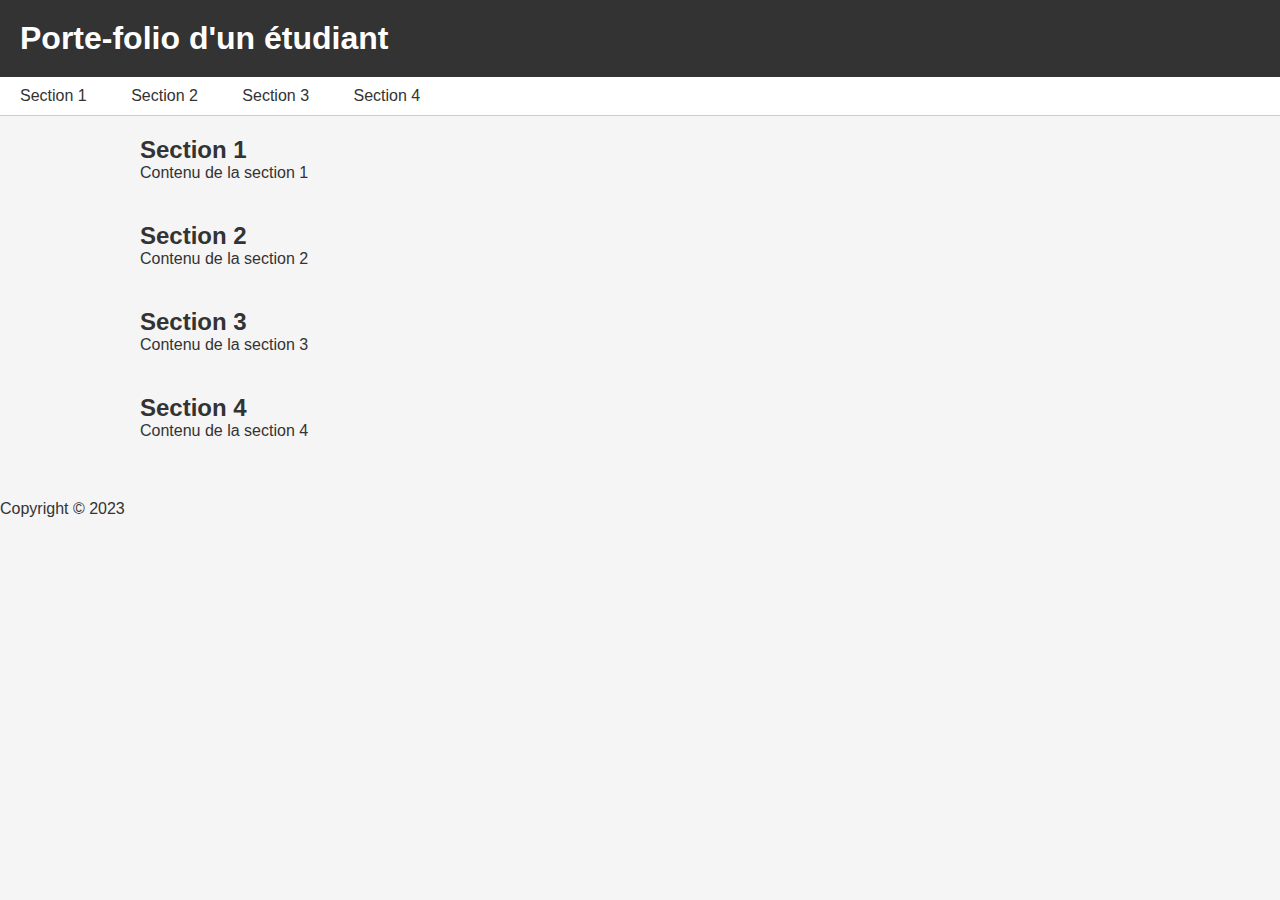
==== index.html @ c97757bf "Add files via upload" ====
<!DOCTYPE html>
<html>
  <head>
    <meta charset="utf-8">
    <title>Mon cul</title>
    <link rel="stylesheet" type="text/css" href="css/style.css">
  </head>
  <body>
    <header>
      <h1>Porte-folio d'un étudiant</h1>
    </header>
    <nav>
      <ul>
        <li><a href="#section1">Section 1</a></li>
        <li><a href="#section2">Section 2</a></li>
        <li><a href="#section3">Section 3</a></li>
        <li><a href="#section4">Section 4</a></li>
      </ul>
    </nav>
    <main>
      <section id="section1">
        <h2>Section 1</h2>
        <p>Contenu de la section 1</p>
      </section>
      <section id="section2">
        <h2>Section 2</h2>
        <p>Contenu de la section 2</p>
      </section>
      <section id="section3">
        <h2>Section 3</h2>
        <p>Contenu de la section 3</p>
      </section>
      <section id="section4">
        <h2>Section 4</h2>
        <p>Contenu de la section 4</p>
      </section>
    </main>
    <footer>
      <p>Copyright © 2023</p>
    </footer>
  </body>
</html>
---- css/style.css ----
/* Réinitialiser les marges et les rembourrages par défaut */
* {
    margin: 0;
    padding: 0;
  }
  
  /* Appliquer un fond et des couleurs de texte */
  body {
    background-color: #F5F5F5;
    color: #333333;
    font-family: Arial, sans-serif;
  }
  
  /* En-tête */
  header {
    background-color: #333333;
    color: #FFFFFF;
    padding: 20px;
  }
  
  /* Navigation */
  nav {
    background-color: #FFFFFF;
    border-bottom: 1px solid #CCCCCC;
  }
  
  nav ul {
    list-style: none;
    margin: 0;
    padding: 0;
  }
  
  nav li {
    display: inline-block;
  }
  
  nav a {
    display: block;
    padding: 10px 20px;
    text-decoration: none;
    color: #333333;
  }
  
  nav a:hover {
    background-color: #F5F5F5;
  }
  
  /* Contenu principal */
  main {
    max-width: 1000px;
    margin: 0 auto;
    padding: 20px;
  }
  
  section {
    margin-bottom: 40px;
  }
  
  section h2 {
    font-size: 24px;
    margin-bottom: 10
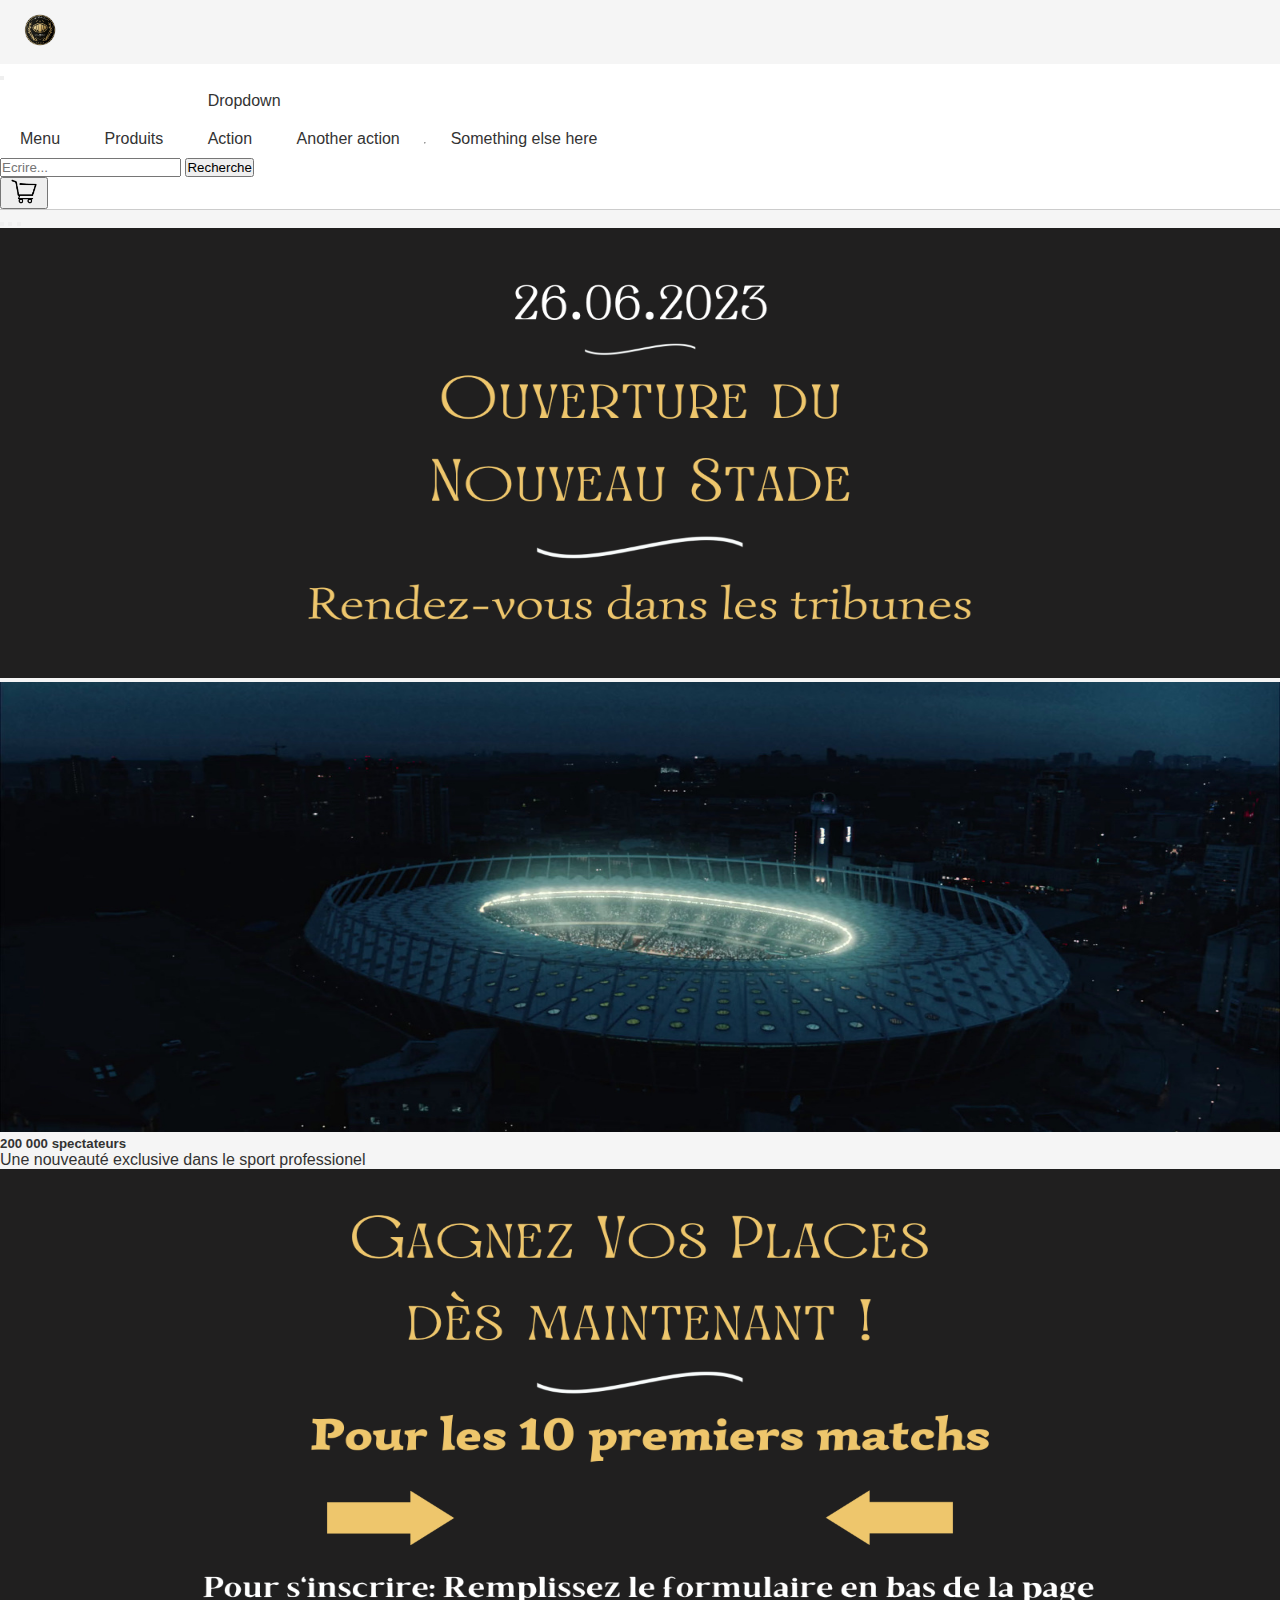
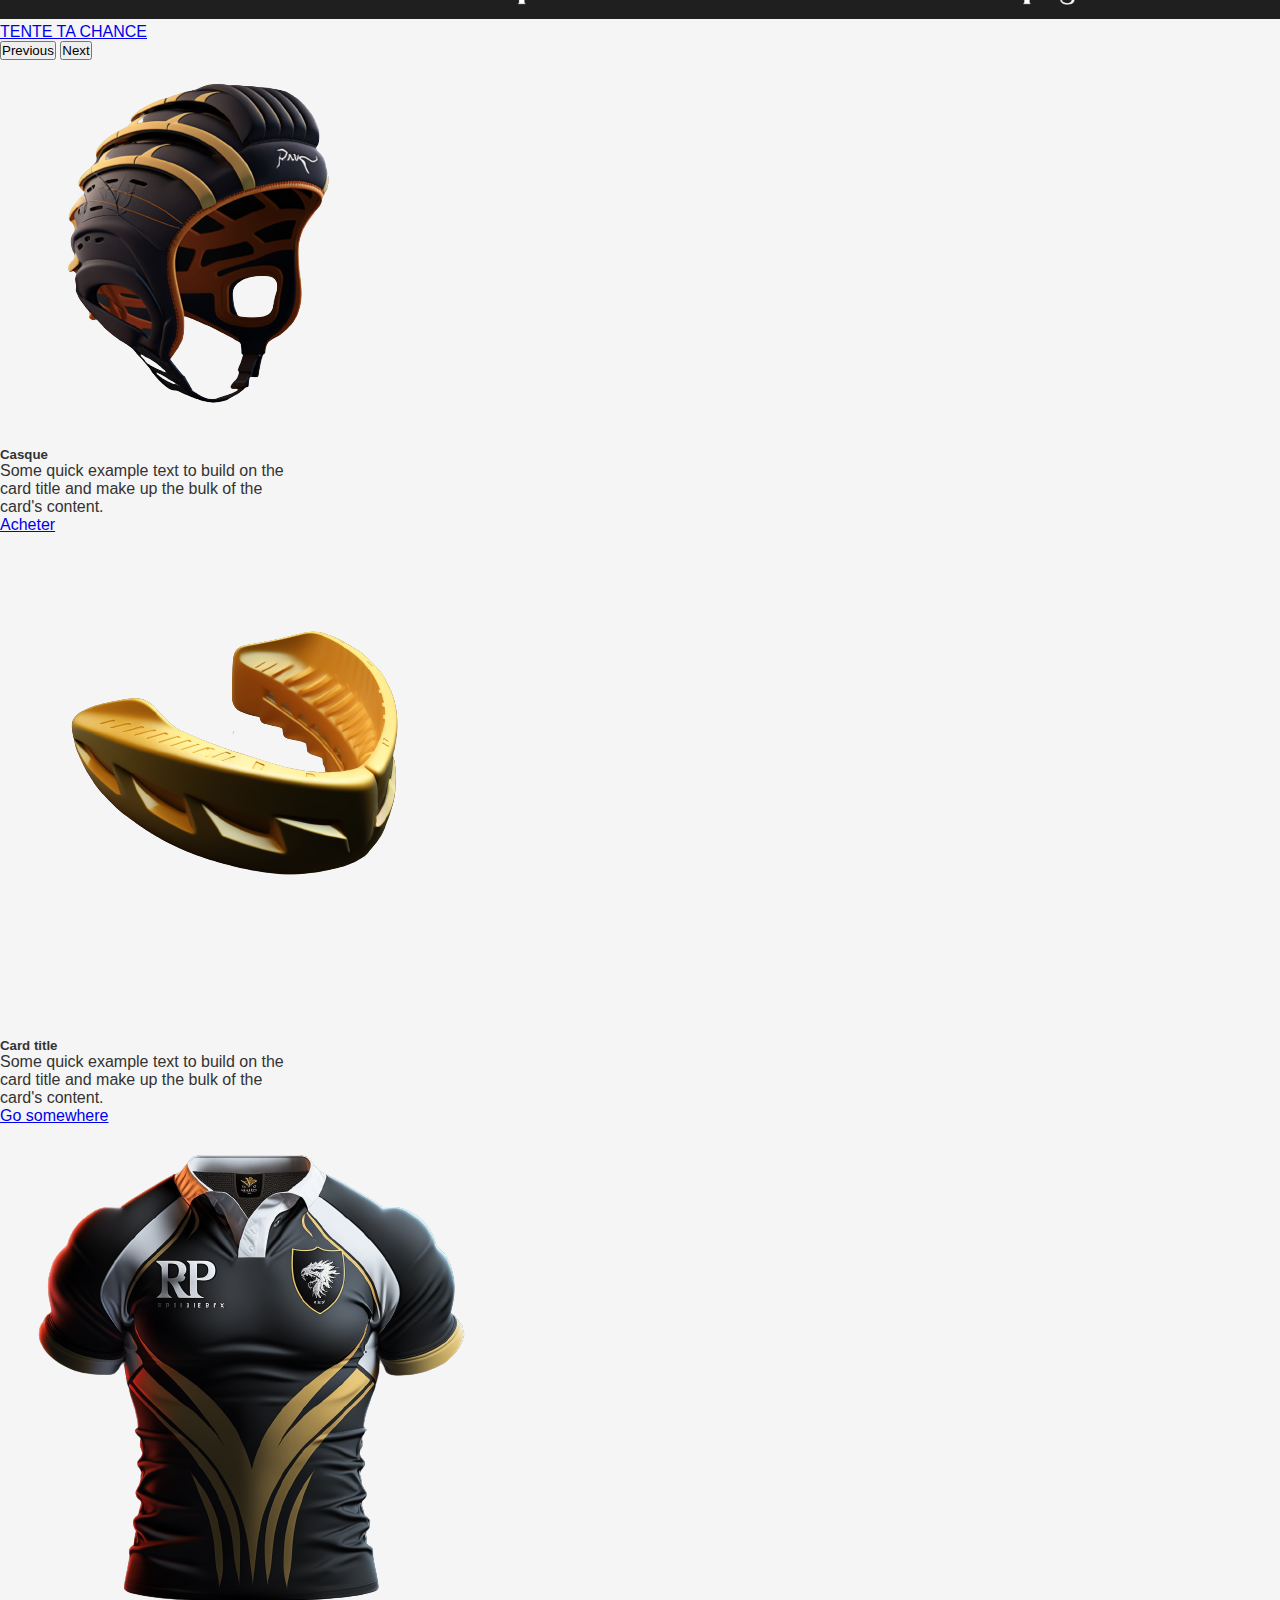
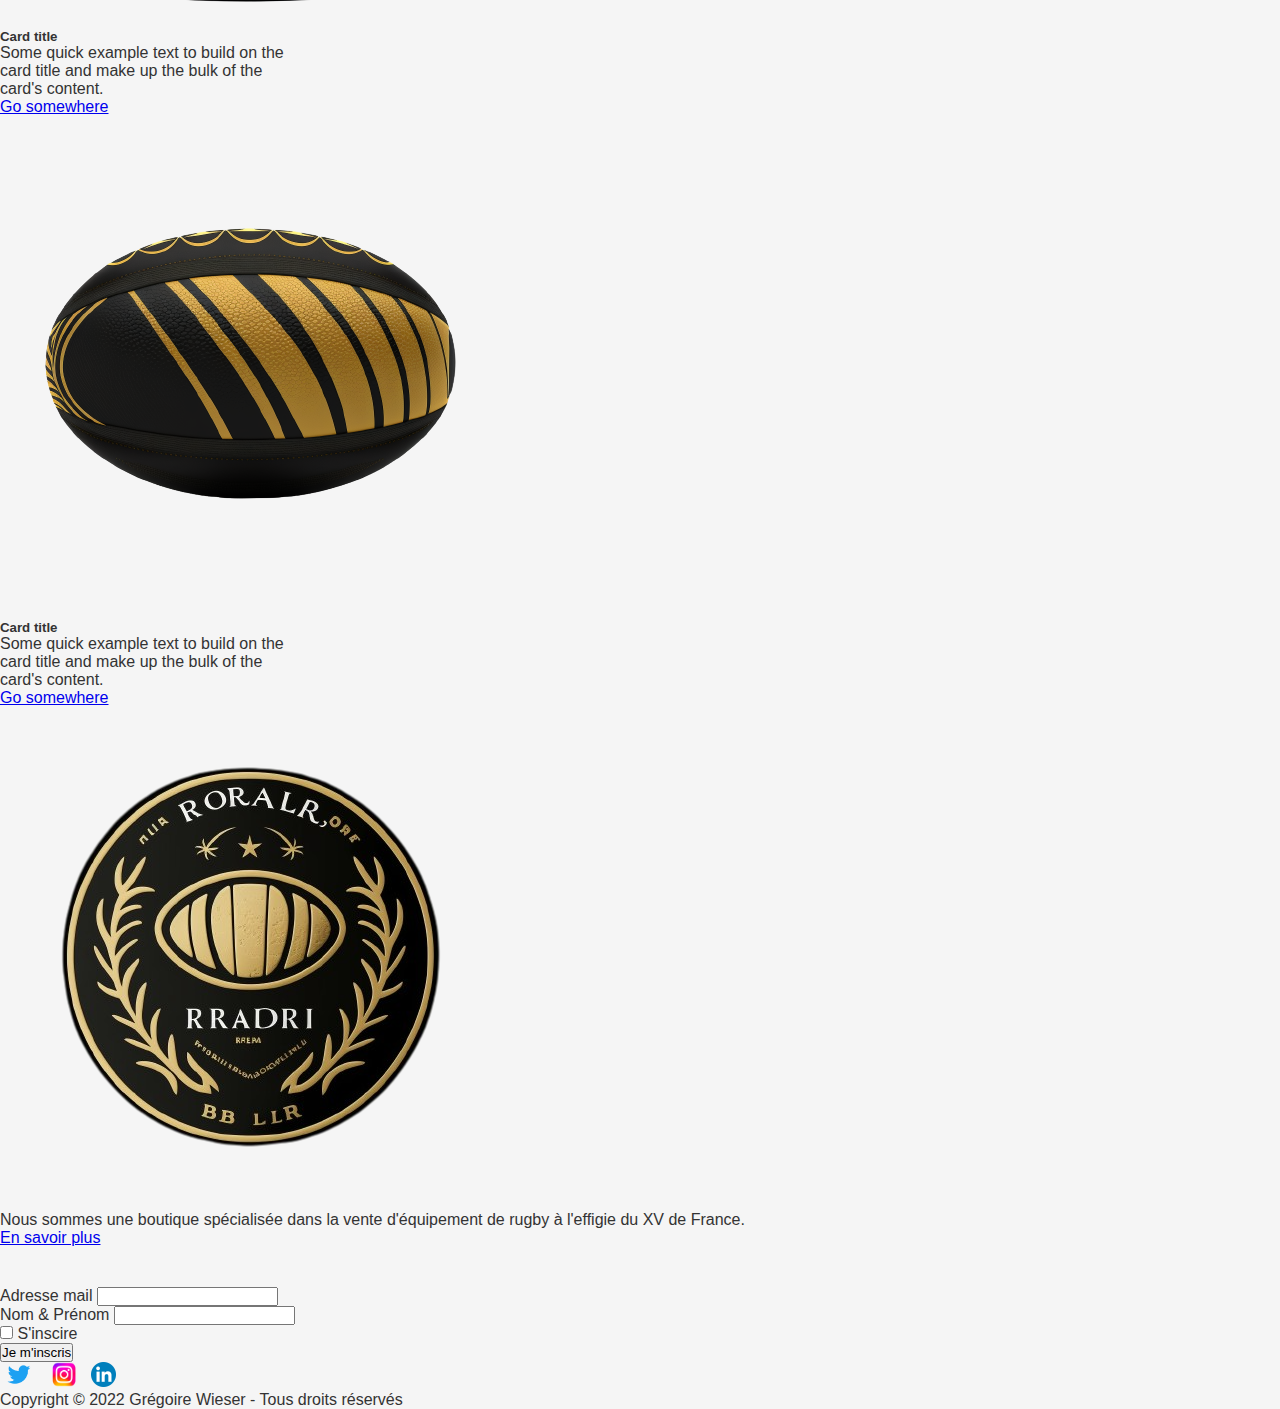
==== commit 36cceb92: "Add files via upload" ====
--- a/index.html
+++ b/index.html
@@ -1,42 +1,153 @@
 <!DOCTYPE html>
-<html>
-  <head>
-    <meta charset="utf-8">
-    <title>Mon cul</title>
-    <link rel="stylesheet" type="text/css" href="css/style.css">
-  </head>
-  <body>
-    <header>
-      <h1>Porte-folio d'un étudiant</h1>
-    </header>
-    <nav>
-      <ul>
-        <li><a href="#section1">Section 1</a></li>
-        <li><a href="#section2">Section 2</a></li>
-        <li><a href="#section3">Section 3</a></li>
-        <li><a href="#section4">Section 4</a></li>
-      </ul>
-    </nav>
-    <main>
-      <section id="section1">
-        <h2>Section 1</h2>
-        <p>Contenu de la section 1</p>
-      </section>
-      <section id="section2">
-        <h2>Section 2</h2>
-        <p>Contenu de la section 2</p>
-      </section>
-      <section id="section3">
-        <h2>Section 3</h2>
-        <p>Contenu de la section 3</p>
-      </section>
-      <section id="section4">
-        <h2>Section 4</h2>
-        <p>Contenu de la section 4</p>
-      </section>
-    </main>
-    <footer>
-      <p>Copyright © 2023</p>
-    </footer>
-  </body>
-</html>
+<html lang="en">
+<head>
+    <meta charset="UTF-8">
+    <meta http-equiv="X-UA-Compatible" content="IE=edge">
+    <meta name="viewport" content="width=device-width, initial-scale=1.0">
+    <title>Équipement de rugby</title>
+    <link href="https://cdn.jsdelivr.net/npm/bootstrap@5.3.0-alpha2/dist/css/bootstrap.min.css" rel="stylesheet" integrity="sha384-aFq/bzH65dt+w6FI2ooMVUpc+21e0SRygnTpmBvdBgSdnuTN7QbdgL+OapgHtvPp" crossorigin="anonymous">
+    <link rel="stylesheet" href="css/style.css">
+</head>
+<body>
+  <nav class="navbar navbar-expand-lg barnav couleur">
+    <div class="container-fluid">
+      <a class="navbar-brand" href="index.html">
+        <img src="img/logo.png" height="40px" alt="...">
+      </a>
+      <button class="navbar-toggler" type="button" data-bs-toggle="collapse" data-bs-target="#navbarSupportedContent" aria-controls="navbarSupportedContent" aria-expanded="false" aria-label="Toggle navigation">
+        <span class="navbar-toggler-icon"></span>
+      </button>
+      <div class="collapse navbar-collapse" id="navbarSupportedContent">
+        <ul class="navbar-nav me-auto mb-2 mb-lg-0">
+          <li class="nav-item">
+            <a class="nav-link active" aria-current="page" href="#">Menu</a>
+          </li>
+          <li class="nav-item">
+            <a class="nav-link" href="#">Produits</a>
+          </li>
+          <li class="nav-item dropdown">
+            <a class="nav-link dropdown-toggle" href="#" role="button" data-bs-toggle="dropdown" aria-expanded="false">
+              Dropdown
+            </a>
+            <ul class="dropdown-menu">
+              <li><a class="dropdown-item" href="#">Action</a></li>
+              <li><a class="dropdown-item" href="#">Another action</a></li>
+              <li><hr class="dropdown-divider"></li>
+              <li><a class="dropdown-item" href="#">Something else here</a></li>
+            </ul>
+          </li>
+        </ul>
+        <form class="d-flex" role="search">
+          <input class="form-control me-2" type="search" placeholder="Ecrire..." aria-label="Search">
+          <button class="btn red" type="submit">Recherche</button>
+        </form>
+        <button type="button" class="btn shop btn-outline-danger"><img src="img/shop.png" height="25px" alt="..."></button>
+      </div>
+    </div>
+  </nav>
+          <div class="titre">
+            <div id="carouselExampleCaptions" class="carousel slide">
+                <div class="carousel-indicators">
+                  <button type="button" data-bs-target="#carouselExampleCaptions" data-bs-slide-to="0" class="active" aria-current="true" aria-label="Slide 1"></button>
+                  <button type="button" data-bs-target="#carouselExampleCaptions" data-bs-slide-to="1" aria-label="Slide 2"></button>
+                  <button type="button" data-bs-target="#carouselExampleCaptions" data-bs-slide-to="2" aria-label="Slide 3"></button>
+                </div>
+                <div class="carousel-inner imageCaroussel">
+                  <div class="carousel-item active">
+                    <img src="img/stade.png" width="100%" height="450px" alt="...">
+                    <div class="carousel-caption d-none d-md-block">
+                    </div>
+                  </div>
+                  <div class="carousel-item">
+                    <img src="img/stade2.jpg" width="100%" height="450px" alt="...">
+                    <div class="carousel-caption d-none d-md-block textCarousel">
+                      <h5>200 000 spectateurs</h5>
+                      <p>Une nouveauté exclusive dans le sport professionel</p>
+                    </div>
+                  </div>
+                  <div class="carousel-item">
+                    <img src="img/stade3.png" width="100%" height="450px" alt="...">
+                    <div class="carousel-caption d-none d-md-block">
+                      <a href="..." type="button" class="btn btn-outline clique">TENTE TA CHANCE</a>
+                    </div>
+                  </div>
+                </div>
+                <button class="carousel-control-prev" type="button" data-bs-target="#carouselExampleCaptions" data-bs-slide="prev">
+                  <span class="carousel-control-prev-icon" aria-hidden="true"></span>
+                  <span class="visually-hidden">Previous</span>
+                </button>
+                <button class="carousel-control-next" type="button" data-bs-target="#carouselExampleCaptions" data-bs-slide="next">
+                  <span class="carousel-control-next-icon" aria-hidden="true"></span>
+                  <span class="visually-hidden">Next</span>
+                </button>
+              </div>
+        </div>
+    <div class="container centre">
+        <div class="row justify-content-around">
+            <div class="card" style="width: 18rem;">
+                <img src="img/casque/casquev2.png" class="card-img-top" alt="...">
+                <div class="card-body">
+                  <h5 class="card-title">Casque</h5>
+                  <p class="card-text">Some quick example text to build on the card title and make up the bulk of the card's content.</p>
+                  <a href="casque.html" class="btn btn-primary red2">Acheter</a>
+                </div>
+              </div>
+              <div class="card" style="width: 18rem;">
+                <img src="img/dent/dent.png" class="card-img-top" alt="...">
+                <div class="card-body">
+                  <h5 class="card-title">Card title</h5>
+                  <p class="card-text">Some quick example text to build on the card title and make up the bulk of the card's content.</p>
+                  <a href="#" class="btn btn-primary red2">Go somewhere</a>
+                </div>
+              </div>
+              <div class="card" style="width: 18rem;">
+                <img src="img/maillot/maillot.png" class="card-img-top" alt="...">
+                <div class="card-body">
+                  <h5 class="card-title">Card title</h5>
+                  <p class="card-text">Some quick example text to build on the card title and make up the bulk of the card's content.</p>
+                  <a href="#" class="btn btn-primary red2">Go somewhere</a>
+                </div>
+              </div>
+              <div class="card" style="width: 18rem;">
+                <img src="img/ballon/ballon.png" class="card-img-top" alt="...">
+                <div class="card-body">
+                  <h5 class="card-title">Card title</h5>
+                  <p class="card-text">Some quick example text to build on the card title and make up the bulk of the card's content.</p>
+                  <a href="#" class="btn btn-primary red2">Go somewhere</a>
+                </div>
+              </div>
+            </div>
+        </div>
+        <section class="about">
+            <div class="container">
+              <img src="img/logo.png" alt="Logo de la boutique">
+              <p>Nous sommes une boutique spécialisée dans la vente d'équipement de rugby à l'effigie du XV de France.</p>
+              <a href="#" class="cta">En savoir plus</a>
+            </div>
+          </section>
+<div class="contact">
+    <form>
+      <div class="mb-3">
+        <label for="exampleInputEmail1" class="form-label">Adresse mail</label>
+        <input type="email" class="form-control" id="exampleInputEmail1" aria-describedby="emailHelp">
+      </div>
+      <div class="mb-3">
+        <label for="exampleInputPassword1" class="form-label">Nom & Prénom</label>
+        <input type="password" class="form-control" id="exampleInputPassword1">
+      </div>
+      <div class="mb-3 form-check">
+        <input type="checkbox" class="form-check-input" id="exampleCheck1">
+        <label class="form-check-label" for="exampleCheck1">S'inscire</label>
+      </div>
+      <button class="gold btn" type="submit">Je m'inscris</button>
+  </form>
+</div>
+<div class="copyright">
+  <a href="https://twitter.com/PoilsDurs" type="button" class="btn btn-outline"><img src="img/réseaux/twitter.png" height="25px" alt="..."></a>
+  <a href="https://www.instagram.com/gregoire_wsr" type="button" class="btn btn-outline"><img src="img/réseaux/insta.png" height="25px" alt="..."></a>
+  <a href="https://www.linkedin.com/in/grégoire-wieser-187266252" type="button" class="btn btn-outline"><img src="img/réseaux/linkdin.png" height="25px" alt="..."></a>
+  <p>Copyright © 2022 Grégoire Wieser - Tous droits réservés</p>
+</div>
+    <script src="https://cdn.jsdelivr.net/npm/bootstrap@5.3.0-alpha2/dist/js/bootstrap.bundle.min.js" integrity="sha384-qKXV1j0HvMUeCBQ+QVp7JcfGl760yU08IQ+GpUo5hlbpg51QRiuqHAJz8+BrxE/N" crossorigin="anonymous"></script>
+</body>
+</html>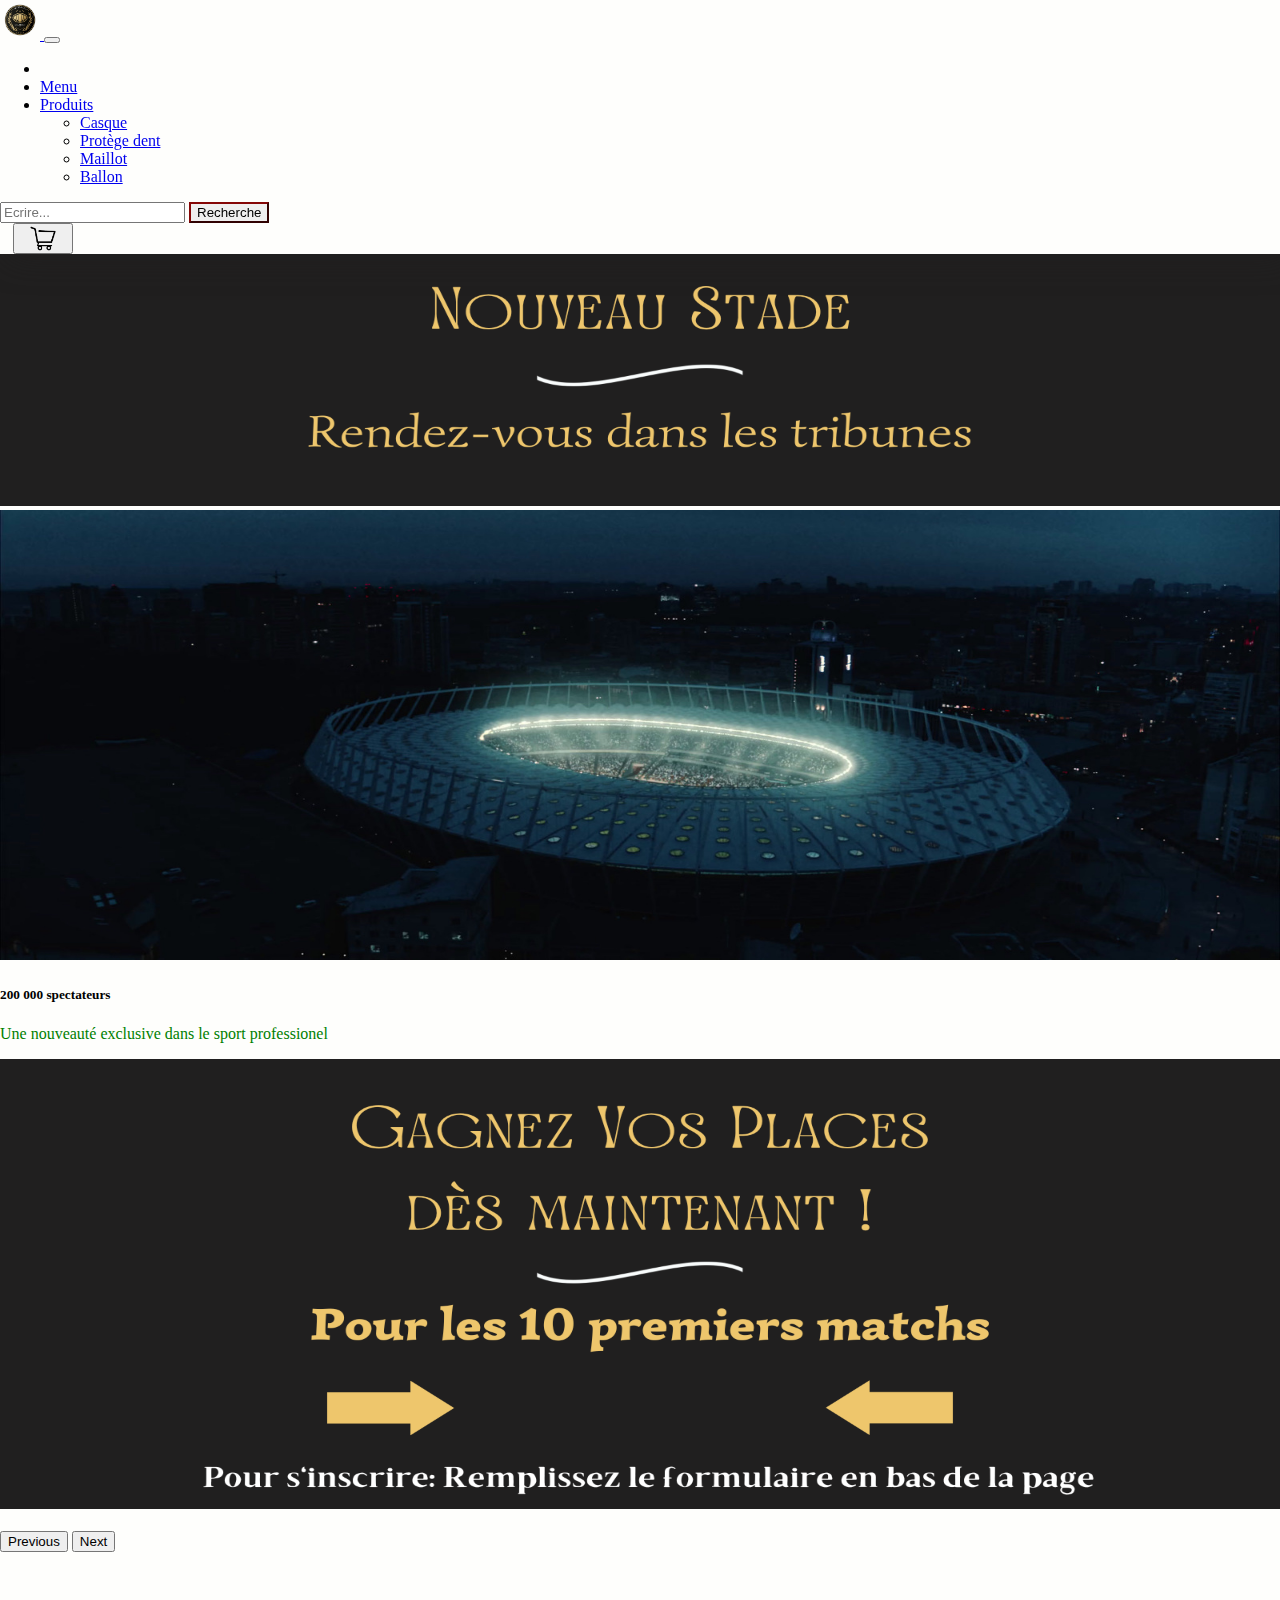
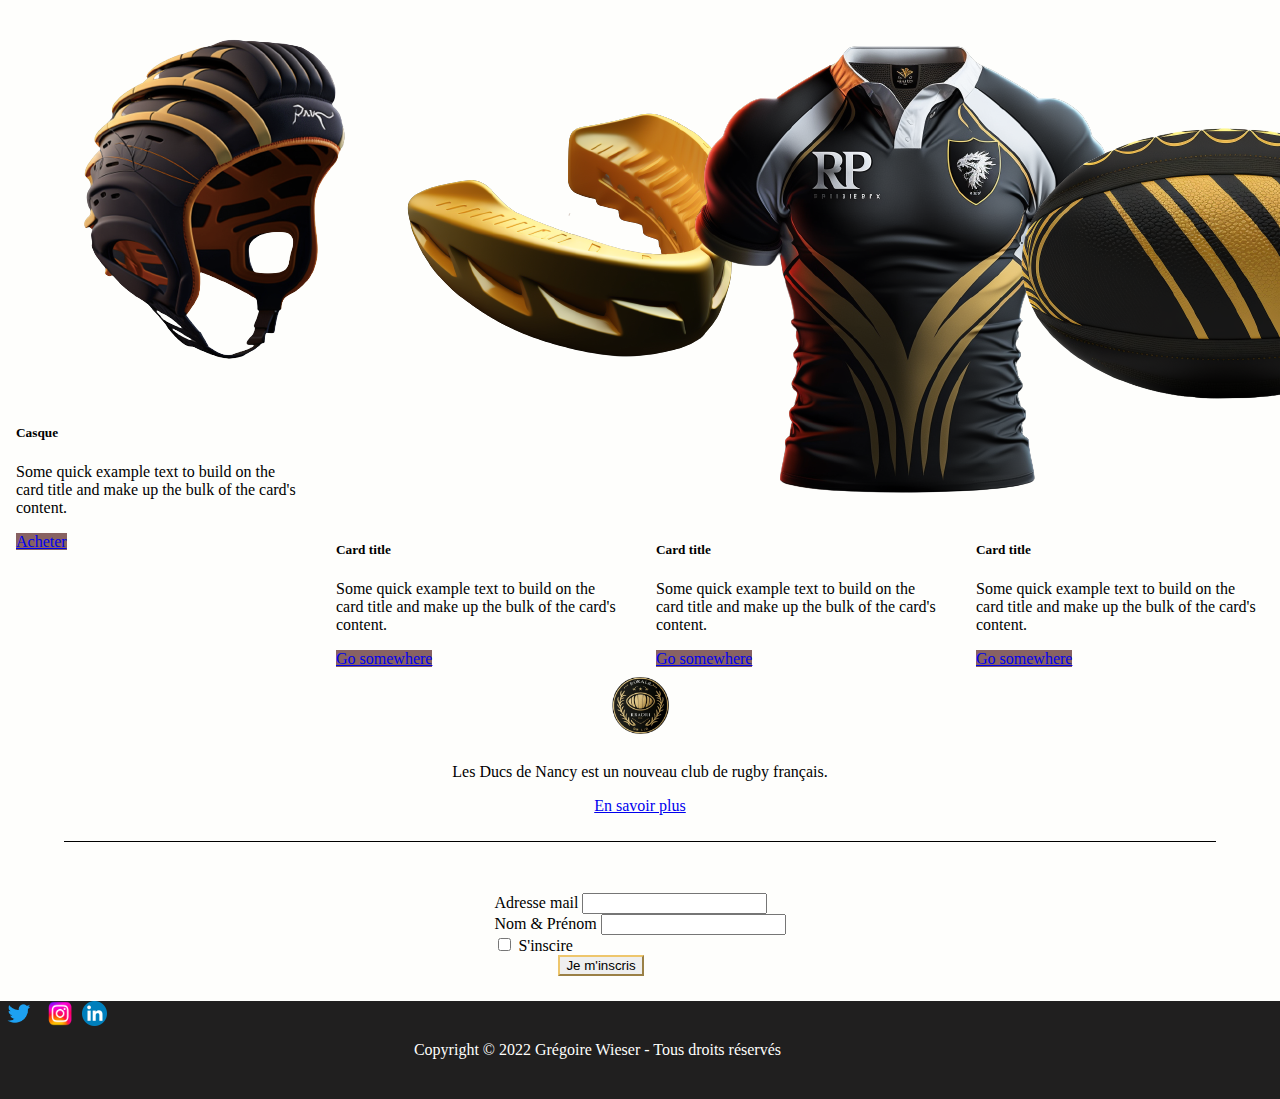
==== commit 945059a2: "Add files via upload" ====
--- a/index.html
+++ b/index.html
@@ -1,153 +1,152 @@
-<!DOCTYPE html>
-<html lang="en">
-<head>
-    <meta charset="UTF-8">
-    <meta http-equiv="X-UA-Compatible" content="IE=edge">
-    <meta name="viewport" content="width=device-width, initial-scale=1.0">
-    <title>Équipement de rugby</title>
-    <link href="https://cdn.jsdelivr.net/npm/bootstrap@5.3.0-alpha2/dist/css/bootstrap.min.css" rel="stylesheet" integrity="sha384-aFq/bzH65dt+w6FI2ooMVUpc+21e0SRygnTpmBvdBgSdnuTN7QbdgL+OapgHtvPp" crossorigin="anonymous">
-    <link rel="stylesheet" href="css/style.css">
-</head>
-<body>
-  <nav class="navbar navbar-expand-lg barnav couleur">
-    <div class="container-fluid">
-      <a class="navbar-brand" href="index.html">
-        <img src="img/logo.png" height="40px" alt="...">
-      </a>
-      <button class="navbar-toggler" type="button" data-bs-toggle="collapse" data-bs-target="#navbarSupportedContent" aria-controls="navbarSupportedContent" aria-expanded="false" aria-label="Toggle navigation">
-        <span class="navbar-toggler-icon"></span>
-      </button>
-      <div class="collapse navbar-collapse" id="navbarSupportedContent">
-        <ul class="navbar-nav me-auto mb-2 mb-lg-0">
-          <li class="nav-item">
-            <a class="nav-link active" aria-current="page" href="#">Menu</a>
-          </li>
-          <li class="nav-item">
-            <a class="nav-link" href="#">Produits</a>
-          </li>
-          <li class="nav-item dropdown">
-            <a class="nav-link dropdown-toggle" href="#" role="button" data-bs-toggle="dropdown" aria-expanded="false">
-              Dropdown
-            </a>
-            <ul class="dropdown-menu">
-              <li><a class="dropdown-item" href="#">Action</a></li>
-              <li><a class="dropdown-item" href="#">Another action</a></li>
-              <li><hr class="dropdown-divider"></li>
-              <li><a class="dropdown-item" href="#">Something else here</a></li>
-            </ul>
-          </li>
-        </ul>
-        <form class="d-flex" role="search">
-          <input class="form-control me-2" type="search" placeholder="Ecrire..." aria-label="Search">
-          <button class="btn red" type="submit">Recherche</button>
-        </form>
-        <button type="button" class="btn shop btn-outline-danger"><img src="img/shop.png" height="25px" alt="..."></button>
-      </div>
-    </div>
-  </nav>
-          <div class="titre">
-            <div id="carouselExampleCaptions" class="carousel slide">
-                <div class="carousel-indicators">
-                  <button type="button" data-bs-target="#carouselExampleCaptions" data-bs-slide-to="0" class="active" aria-current="true" aria-label="Slide 1"></button>
-                  <button type="button" data-bs-target="#carouselExampleCaptions" data-bs-slide-to="1" aria-label="Slide 2"></button>
-                  <button type="button" data-bs-target="#carouselExampleCaptions" data-bs-slide-to="2" aria-label="Slide 3"></button>
-                </div>
-                <div class="carousel-inner imageCaroussel">
-                  <div class="carousel-item active">
-                    <img src="img/stade.png" width="100%" height="450px" alt="...">
-                    <div class="carousel-caption d-none d-md-block">
-                    </div>
-                  </div>
-                  <div class="carousel-item">
-                    <img src="img/stade2.jpg" width="100%" height="450px" alt="...">
-                    <div class="carousel-caption d-none d-md-block textCarousel">
-                      <h5>200 000 spectateurs</h5>
-                      <p>Une nouveauté exclusive dans le sport professionel</p>
-                    </div>
-                  </div>
-                  <div class="carousel-item">
-                    <img src="img/stade3.png" width="100%" height="450px" alt="...">
-                    <div class="carousel-caption d-none d-md-block">
-                      <a href="..." type="button" class="btn btn-outline clique">TENTE TA CHANCE</a>
-                    </div>
-                  </div>
-                </div>
-                <button class="carousel-control-prev" type="button" data-bs-target="#carouselExampleCaptions" data-bs-slide="prev">
-                  <span class="carousel-control-prev-icon" aria-hidden="true"></span>
-                  <span class="visually-hidden">Previous</span>
-                </button>
-                <button class="carousel-control-next" type="button" data-bs-target="#carouselExampleCaptions" data-bs-slide="next">
-                  <span class="carousel-control-next-icon" aria-hidden="true"></span>
-                  <span class="visually-hidden">Next</span>
-                </button>
-              </div>
-        </div>
-    <div class="container centre">
-        <div class="row justify-content-around">
-            <div class="card" style="width: 18rem;">
-                <img src="img/casque/casquev2.png" class="card-img-top" alt="...">
-                <div class="card-body">
-                  <h5 class="card-title">Casque</h5>
-                  <p class="card-text">Some quick example text to build on the card title and make up the bulk of the card's content.</p>
-                  <a href="casque.html" class="btn btn-primary red2">Acheter</a>
-                </div>
-              </div>
-              <div class="card" style="width: 18rem;">
-                <img src="img/dent/dent.png" class="card-img-top" alt="...">
-                <div class="card-body">
-                  <h5 class="card-title">Card title</h5>
-                  <p class="card-text">Some quick example text to build on the card title and make up the bulk of the card's content.</p>
-                  <a href="#" class="btn btn-primary red2">Go somewhere</a>
-                </div>
-              </div>
-              <div class="card" style="width: 18rem;">
-                <img src="img/maillot/maillot.png" class="card-img-top" alt="...">
-                <div class="card-body">
-                  <h5 class="card-title">Card title</h5>
-                  <p class="card-text">Some quick example text to build on the card title and make up the bulk of the card's content.</p>
-                  <a href="#" class="btn btn-primary red2">Go somewhere</a>
-                </div>
-              </div>
-              <div class="card" style="width: 18rem;">
-                <img src="img/ballon/ballon.png" class="card-img-top" alt="...">
-                <div class="card-body">
-                  <h5 class="card-title">Card title</h5>
-                  <p class="card-text">Some quick example text to build on the card title and make up the bulk of the card's content.</p>
-                  <a href="#" class="btn btn-primary red2">Go somewhere</a>
-                </div>
-              </div>
-            </div>
-        </div>
-        <section class="about">
-            <div class="container">
-              <img src="img/logo.png" alt="Logo de la boutique">
-              <p>Nous sommes une boutique spécialisée dans la vente d'équipement de rugby à l'effigie du XV de France.</p>
-              <a href="#" class="cta">En savoir plus</a>
-            </div>
-          </section>
-<div class="contact">
-    <form>
-      <div class="mb-3">
-        <label for="exampleInputEmail1" class="form-label">Adresse mail</label>
-        <input type="email" class="form-control" id="exampleInputEmail1" aria-describedby="emailHelp">
-      </div>
-      <div class="mb-3">
-        <label for="exampleInputPassword1" class="form-label">Nom & Prénom</label>
-        <input type="password" class="form-control" id="exampleInputPassword1">
-      </div>
-      <div class="mb-3 form-check">
-        <input type="checkbox" class="form-check-input" id="exampleCheck1">
-        <label class="form-check-label" for="exampleCheck1">S'inscire</label>
-      </div>
-      <button class="gold btn" type="submit">Je m'inscris</button>
-  </form>
-</div>
-<div class="copyright">
-  <a href="https://twitter.com/PoilsDurs" type="button" class="btn btn-outline"><img src="img/réseaux/twitter.png" height="25px" alt="..."></a>
-  <a href="https://www.instagram.com/gregoire_wsr" type="button" class="btn btn-outline"><img src="img/réseaux/insta.png" height="25px" alt="..."></a>
-  <a href="https://www.linkedin.com/in/grégoire-wieser-187266252" type="button" class="btn btn-outline"><img src="img/réseaux/linkdin.png" height="25px" alt="..."></a>
-  <p>Copyright © 2022 Grégoire Wieser - Tous droits réservés</p>
-</div>
-    <script src="https://cdn.jsdelivr.net/npm/bootstrap@5.3.0-alpha2/dist/js/bootstrap.bundle.min.js" integrity="sha384-qKXV1j0HvMUeCBQ+QVp7JcfGl760yU08IQ+GpUo5hlbpg51QRiuqHAJz8+BrxE/N" crossorigin="anonymous"></script>
-</body>
+<!DOCTYPE html>
+<html lang="en">
+<head>
+    <meta charset="UTF-8">
+    <meta http-equiv="X-UA-Compatible" content="IE=edge">
+    <meta name="viewport" content="width=device-width, initial-scale=1.0">
+    <title>Équipement de rugby</title>
+    <link href="https://cdn.jsdelivr.net/npm/bootstrap@5.3.0-alpha2/dist/css/bootstrap.min.css" rel="stylesheet" integrity="sha384-aFq/bzH65dt+w6FI2ooMVUpc+21e0SRygnTpmBvdBgSdnuTN7QbdgL+OapgHtvPp" crossorigin="anonymous">
+    <link rel="stylesheet" href="css/style.css">
+</head>
+<body>
+  <nav class="navbar navbar-expand-lg barnav couleur">
+    <div class="container-fluid">
+      <a class="navbar-brand" href="index.html">
+        <img src="img/logo.png" height="40px" alt="...">
+      </a>
+      <button class="navbar-toggler" type="button" data-bs-toggle="collapse" data-bs-target="#navbarSupportedContent" aria-controls="navbarSupportedContent" aria-expanded="false" aria-label="Toggle navigation">
+        <span class="navbar-toggler-icon"></span>
+      </button>
+      <div class="collapse navbar-collapse" id="navbarSupportedContent">
+        <ul class="navbar-nav me-auto mb-2 mb-lg-0">
+          <li class="nav-item">
+          </li>
+          <li class="nav-item">
+            <a class="nav-link" href="index.html">Menu</a>
+          </li>
+          <li class="nav-item dropdown">
+            <a class="nav-link dropdown-toggle" href="#" role="button" data-bs-toggle="dropdown" aria-expanded="false">
+              Produits
+            </a>
+            <ul class="dropdown-menu">
+                <li><a class="dropdown-item" href="casque.html">Casque</a></li>
+                <li><a class="dropdown-item" href="dent.html">Protège dent</a></li>
+                <li><a class="dropdown-item" href="maillot.html">Maillot</a></li>
+                <li><a class="dropdown-item" href="ballon.html">Ballon</a></li>
+            </ul>
+          </li>
+        </ul>
+        <form class="d-flex" role="search">
+          <input class="form-control me-2" type="search" placeholder="Ecrire..." aria-label="Search">
+          <button class="btn red" type="submit">Recherche</button>
+        </form>
+        <button type="button" class="btn shop btn-outline-danger"><img src="img/shop.png" height="25px" alt="..."></button>
+      </div>
+    </div>
+  </nav>
+          <div class="titre">
+            <div id="carouselExampleCaptions" class="carousel slide">
+                <div class="carousel-indicators">
+                  <button type="button" data-bs-target="#carouselExampleCaptions" data-bs-slide-to="0" class="active" aria-current="true" aria-label="Slide 1"></button>
+                  <button type="button" data-bs-target="#carouselExampleCaptions" data-bs-slide-to="1" aria-label="Slide 2"></button>
+                  <button type="button" data-bs-target="#carouselExampleCaptions" data-bs-slide-to="2" aria-label="Slide 3"></button>
+                </div>
+                <div class="carousel-inner imageCaroussel">
+                  <div class="carousel-item active">
+                    <img src="img/stade.png" width="100%" height="450px" alt="...">
+                    <div class="carousel-caption d-none d-md-block">
+                    </div>
+                  </div>
+                  <div class="carousel-item">
+                    <img src="img/stade2.jpg" width="100%" height="450px" alt="...">
+                    <div class="carousel-caption d-none d-md-block textCarousel">
+                      <h5>200 000 spectateurs</h5>
+                      <p>Une nouveauté exclusive dans le sport professionel</p>
+                    </div>
+                  </div>
+                  <div class="carousel-item">
+                    <img src="img/stade3.png" width="100%" height="450px" alt="...">
+                    <div class="carousel-caption d-none d-md-block">
+                      <a href="#contact" type="button" class="btn btn-outline clique">TENTE TA CHANCE</a>
+                    </div>
+                  </div>
+                </div>
+                <button class="carousel-control-prev" type="button" data-bs-target="#carouselExampleCaptions" data-bs-slide="prev">
+                  <span class="carousel-control-prev-icon" aria-hidden="true"></span>
+                  <span class="visually-hidden">Previous</span>
+                </button>
+                <button class="carousel-control-next" type="button" data-bs-target="#carouselExampleCaptions" data-bs-slide="next">
+                  <span class="carousel-control-next-icon" aria-hidden="true"></span>
+                  <span class="visually-hidden">Next</span>
+                </button>
+              </div>
+        </div>
+    <div class="container centre">
+        <div class="row carte">
+            <div class="card" style="width: 18rem;">
+                <img src="img/casque/casquev2.png" class="card-img-top" alt="...">
+                <div class="card-body">
+                  <h5 class="card-title">Casque</h5>
+                  <p class="card-text">Some quick example text to build on the card title and make up the bulk of the card's content.</p>
+                  <a href="casque.html" class="btn btn-primary red2">Acheter</a>
+                </div>
+              </div>
+              <div class="card" style="width: 18rem;">
+                <img src="img/dent/dent.png" class="card-img-top" alt="...">
+                <div class="card-body">
+                  <h5 class="card-title">Card title</h5>
+                  <p class="card-text">Some quick example text to build on the card title and make up the bulk of the card's content.</p>
+                  <a href="#" class="btn btn-primary red2">Go somewhere</a>
+                </div>
+              </div>
+              <div class="card" style="width: 18rem;">
+                <img src="img/maillot/maillot.png" class="card-img-top" alt="...">
+                <div class="card-body">
+                  <h5 class="card-title">Card title</h5>
+                  <p class="card-text">Some quick example text to build on the card title and make up the bulk of the card's content.</p>
+                  <a href="#" class="btn btn-primary red2">Go somewhere</a>
+                </div>
+              </div>
+              <div class="card" style="width: 18rem;">
+                <img src="img/ballon/ballon.png" class="card-img-top" alt="...">
+                <div class="card-body">
+                  <h5 class="card-title">Card title</h5>
+                  <p class="card-text">Some quick example text to build on the card title and make up the bulk of the card's content.</p>
+                  <a href="#" class="btn btn-primary red2">Go somewhere</a>
+                </div>
+              </div>
+            </div>
+        </div>
+        <section class="about">
+            <div class="container">
+              <img src="img/logo.png" width="15%" alt="Logo de la boutique">
+              <p>Les Ducs de Nancy est un nouveau club de rugby français.</p>
+              <a href="#" class="cta">En savoir plus</a>
+            </div>
+          </section>
+<div class="contact" id="contact">
+    <form>
+      <div class="mb-3">
+        <label for="exampleInputEmail1" class="form-label">Adresse mail</label>
+        <input type="email" class="form-control" id="exampleInputEmail1" aria-describedby="emailHelp">
+      </div>
+      <div class="mb-3">
+        <label for="exampleInputPassword1" class="form-label">Nom & Prénom</label>
+        <input type="password" class="form-control" id="exampleInputPassword1">
+      </div>
+      <div class="mb-3 form-check">
+        <input type="checkbox" class="form-check-input" id="exampleCheck1">
+        <label class="form-check-label" for="exampleCheck1">S'inscire</label>
+      </div>
+      <button class="gold btn" type="submit">Je m'inscris</button>
+  </form>
+</div>
+<div class="copyright">
+  <a href="https://twitter.com/PoilsDurs" type="button" class="btn btn-outline"><img src="img/reseau/twitter.png" height="25px" alt="..."></a>
+  <a href="https://www.instagram.com/gregoire_wsr" type="button" class="btn btn-outline"><img src="img/reseau//insta.png" height="25px" alt="..."></a>
+  <a href="https://www.linkedin.com/in/grégoire-wieser-187266252" type="button" class="btn btn-outline"><img src="img/reseau//linkdin.png" height="25px" alt="..."></a>
+  <p>Copyright © 2022 Grégoire Wieser - Tous droits réservés</p>
+</div>
+    <script src="https://cdn.jsdelivr.net/npm/bootstrap@5.3.0-alpha2/dist/js/bootstrap.bundle.min.js" integrity="sha384-qKXV1j0HvMUeCBQ+QVp7JcfGl760yU08IQ+GpUo5hlbpg51QRiuqHAJz8+BrxE/N" crossorigin="anonymous"></script>
+</body>
 </html>--- a/css/style.css
+++ b/css/style.css
@@ -1,62 +1,107 @@
-/* Réinitialiser les marges et les rembourrages par défaut */
-* {
-    margin: 0;
-    padding: 0;
-  }
-  
-  /* Appliquer un fond et des couleurs de texte */
-  body {
-    background-color: #F5F5F5;
-    color: #333333;
-    font-family: Arial, sans-serif;
-  }
-  
-  /* En-tête */
-  header {
-    background-color: #333333;
-    color: #FFFFFF;
-    padding: 20px;
-  }
-  
-  /* Navigation */
-  nav {
-    background-color: #FFFFFF;
-    border-bottom: 1px solid #CCCCCC;
-  }
-  
-  nav ul {
-    list-style: none;
-    margin: 0;
-    padding: 0;
-  }
-  
-  nav li {
-    display: inline-block;
-  }
-  
-  nav a {
-    display: block;
-    padding: 10px 20px;
-    text-decoration: none;
-    color: #333333;
-  }
-  
-  nav a:hover {
-    background-color: #F5F5F5;
-  }
-  
-  /* Contenu principal */
-  main {
-    max-width: 1000px;
-    margin: 0 auto;
-    padding: 20px;
-  }
-  
-  section {
-    margin-bottom: 40px;
-  }
-  
-  section h2 {
-    font-size: 24px;
-    margin-bottom: 10
-  +html, body{
+    margin: 0;
+    padding: 0;
+    background-color: #FEFEFC;
+}
+.barnav{
+    position: fixed;
+    z-index: 3;
+    width: 100%;
+    top: 0;
+    filter: drop-shadow(0.5rem 0.2rem 1rem #201f1f9e);
+    background: #fff none repeat scroll 0 0;
+}
+.couleur{
+    background-color: #FEFEFC !important;
+}
+.textCarousel p{
+  color: green;
+}
+.clique{
+    justify-content: center;
+    margin-bottom: 4.2%;
+    width: 35%;
+    border-color: #EEC66C;
+    font-weight: bold;
+    text-decoration: #EEC66C;
+    color: #FEFEFC;
+}
+.clique:hover{
+    background-color: #EEC66C;
+    border-color: black;
+}
+.red{
+    border-color: #850606;
+}
+.red:hover{
+    background-color: #850606;
+}
+.red2{
+  background-color: #886262;
+  border-color: #886262;
+}
+.red2:hover{
+  background-color: #850606;
+  border-color: #850606;
+}
+.shop{
+    display: flex;
+    justify-content: center;
+    margin-left: 1%;
+}
+.carte{
+    display: flex;
+    justify-content: space-around;
+}
+.titre{
+    margin-top: 3%;
+    margin-bottom: 5%;
+}
+.imageCaroussel{
+    height: auto;
+    width: 100%;
+}
+.about{
+    justify-items: center;
+    text-align: center;
+}
+.contact{
+    margin-bottom: 2%;
+    margin-top: 2%;
+    justify-content: center;
+    display: flex;
+    padding-top: 4%;
+    border-top: 1px solid black;
+    margin-left: 5%;
+    margin-right: 5%;
+}
+.gold{
+    border-color: #EEC66C;
+    justify-content: center;
+    margin-left: 22%;
+}
+.gold:hover{
+    background-color: #EEC66C;
+    border-color: black;
+}
+.form-check-input:checked {
+    background-color: #EEC66C;
+    border-color: black;
+}
+.copyright{
+    background-color: #201F1F;
+    margin-bottom: 0% !important;
+    padding-bottom: 1.5em;
+    justify-content: center;
+    display: flex;
+}
+.copyright p{
+    padding-top: 1.5em;
+    justify-content: center;
+    display: flex;
+    background-color: #201F1F;
+    color: #FEFEFC;
+    font-family: 'Times New Roman', Times, serif;
+    width: 100%;
+    margin-right: 192px;
+}